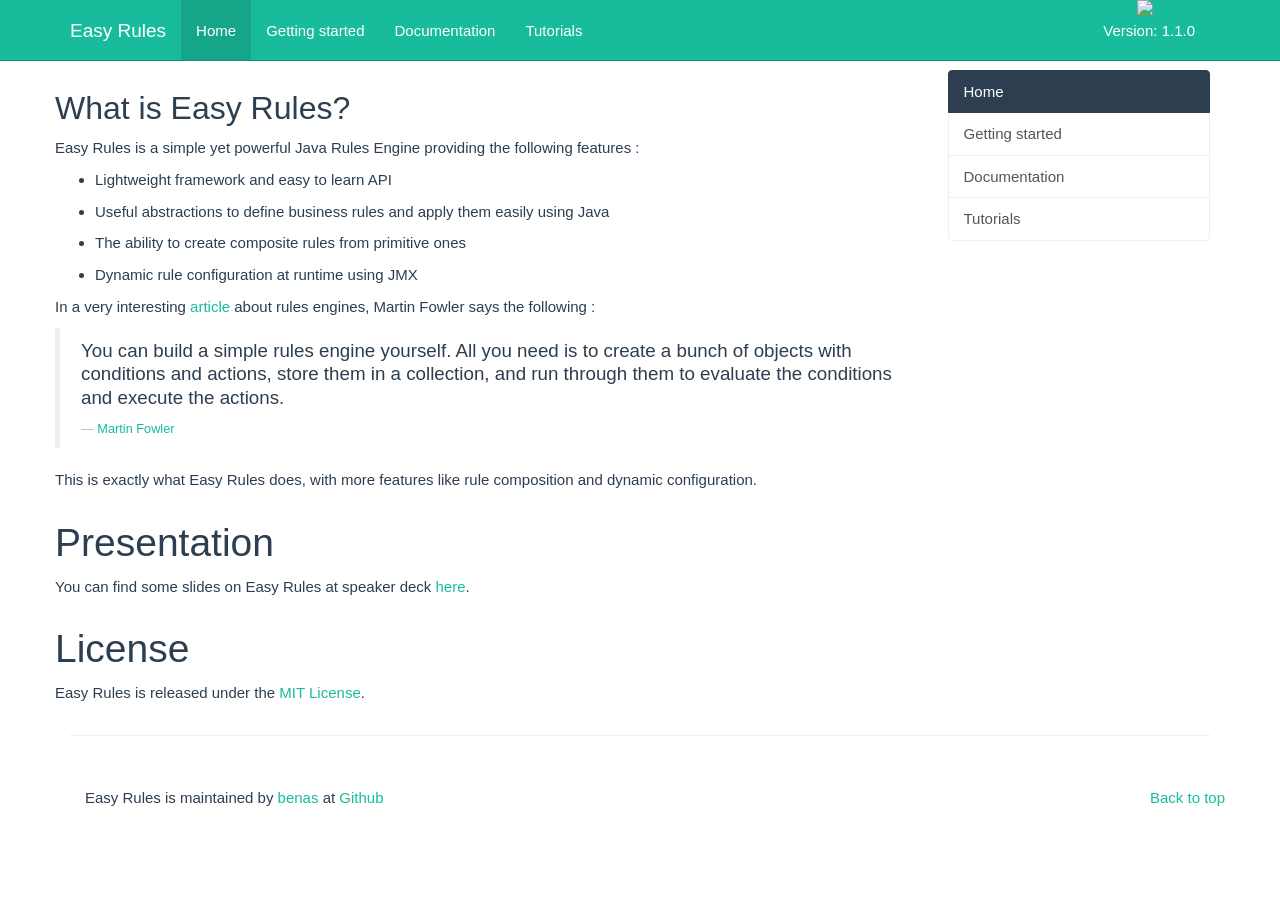
==== index.html @ 56ebf64c "update documentation" ====
<!DOCTYPE html>
<html lang="en">
<head>
    <title>Easy Rules</title>
    <meta charset="utf-8">
    <meta name="description" content="Easy Rules is a simple yet powerful Java Rules Engine">
    <meta name="author" content="Mahmoud Ben Hassine">
    <meta name="viewport" content="width=device-width, initial-scale=1.0">
    <link rel="shortcut icon" href="img/gear.ico"/>
    <link href="css/bootstrap.min.css" rel="stylesheet" media="screen">
    <link href="css/offcanvas.css" rel="stylesheet" media="screen">
    <link href="css/font-awesome.min.css" rel="stylesheet">
    <link href="css/idea.css" rel="stylesheet">

</head>
<body>

<div class="navbar navbar-fixed-top navbar-inverse" role="navigation">

    <a href="https://github.com/benas/easy-rules"><img style="position: absolute; top: 0; right: 0; border: 0;" src="img/forkme.png" alt="Fork me on GitHub"></a>

    <div class="container">

        <div class="navbar-header">
            <button type="button" class="navbar-toggle" data-toggle="collapse" data-target=".navbar-collapse">
                <span class="sr-only">Toggle navigation</span>
                <span class="icon-bar"></span>
                <span class="icon-bar"></span>
                <span class="icon-bar"></span>
            </button>
            <a class="navbar-brand" href="index.html"><i class="fa fa-gears"></i> Easy Rules</a>
        </div>
        <div class="collapse navbar-collapse">
            <p class="navbar-text pull-right">Version: 1.1.0</p>
            <ul class="nav navbar-nav">
                <li class="active"><a href="index.html"><i class="fa fa-home"></i> Home</a></li>
                <li><a href="gettingStarted.html"><i class="fa fa-folder-open"></i> Getting started</a></li>
                <li><a href="documentation.html"><i class="fa fa-book"></i> Documentation</a></li>
                <li><a href="tutorials.html"><i class="fa fa-flask"></i> Tutorials</a></li>
            </ul>
        </div>
    </div>
</div>

<div class="container">

    <div class="row row-offcanvas row-offcanvas-right">

        <div class="col-xs-12 col-sm-9">

            <div class="row">

                <h2 >What is Easy Rules?</h2>

                <p>Easy Rules is a simple yet powerful Java Rules Engine providing the following features :</p>

                <ul>
                    <li><p>Lightweight framework and easy to learn API</p></li>
                    <li><p>Useful abstractions to define business rules and apply them easily using Java</p></li>
                    <li><p>The ability to create composite rules from primitive ones</p></li>
                    <li><p>Dynamic rule configuration at runtime using JMX</p></li>
                </ul>

                <p>In a very interesting <a href="http://martinfowler.com/bliki/RulesEngine.html">article</a> about rules engines, Martin Fowler says the following :</p>
                <blockquote>
                    <p>You can build a simple rules engine yourself. All you need is to create a bunch of objects with conditions and actions,
                        store them in a collection, and run through them to evaluate the conditions and execute the actions.</p>
                    <small><a href="http://martinfowler.com/bliki/RulesEngine.html">Martin Fowler</a></small>
                </blockquote>

                <p>This is exactly what Easy Rules does, with more features like rule composition and dynamic configuration.</p>

            </div>

            <div class="row">

                <h1>Presentation</h1>

                <p>You can find some slides on Easy Rules at speaker deck <a href="https://speakerdeck.com/benas/easy-rules">here</a>.</p>

            </div>

            <div class="row">

                <h1>License</h1>

                <p>Easy Rules is released under the <a href="http://opensource.org/licenses/mit-license.php/" target="_blank">MIT License</a>.</p>
            </div>

        </div>

        <div class="col-xs-6 col-sm-3 sidebar-offcanvas" id="sidebar" role="navigation">
            <div class="list-group">
                <a href="index.html" class="list-group-item active"><i class="fa fa-home"></i> Home</a>
                <a href="gettingStarted.html" class="list-group-item"><i class="fa fa-folder-open"></i> Getting started</a>
                <a href="documentation.html" class="list-group-item"><i class="fa fa-book"></i> Documentation</a>
                <a href="tutorials.html" class="list-group-item"><i class="fa fa-flask"></i> Tutorials</a>
            </div>
        </div>

    </div>

    <hr>

    <footer>
        <div class="container">
            <p class="pull-right"><a href="#"><i class="fa fa-arrow-up"></i> Back to top</a></p>

            <p>Easy Rules is maintained by <a href="mailto:md.benhassine@gmail.com?subject=[Easy Rules]"><i
                    class="fa fa-envelope"></i> benas</a> at <a href="https://github.com/benas/easy-rules"><i
                    class="fa fa-github-alt"></i> Github</a></p>
        </div>
    </footer>

</div>
<script src="js/jquery-1.10.2.min.js"></script>
<script src="js/bootstrap.min.js"></script>
<script src="js/offcanvas.js"></script>
<script src="js/highlight.pack.js"></script>
<script>hljs.initHighlightingOnLoad();</script>
</body>
</html>
---- css/offcanvas.css ----
/*
 * Style tweaks
 * --------------------------------------------------
 */
html {
  overflow-x: hidden; /* Prevent scroll on narrow devices */
}
body {
  padding-top: 70px;
}
footer {
  padding: 30px 0;
}

/*
 * Off Canvas
 * --------------------------------------------------
 */
@media screen and (max-width: 767px) {
  .row-offcanvas {
    position: relative;
    -webkit-transition: all 0.25s ease-out;
    -moz-transition: all 0.25s ease-out;
    transition: all 0.25s ease-out;
  }

  .row-offcanvas-right
  .sidebar-offcanvas {
    right: -50%; /* 6 columns */
  }

  .row-offcanvas-left
  .sidebar-offcanvas {
    left: -50%; /* 6 columns */
  }

  .row-offcanvas-right.active {
    right: 50%; /* 6 columns */
  }

  .row-offcanvas-left.active {
    left: 50%; /* 6 columns */
  }

  .sidebar-offcanvas {
    position: absolute;
    top: 0;
    width: 50%; /* 6 columns */
  }
}
---- css/idea.css ----
/*

Intellij Idea-like styling (c) Vasily Polovnyov <vast@whiteants.net>

*/

pre code {
  display: block; padding: 0.5em;
  color: #000;
}

pre .subst,
pre .title {
  font-weight: normal;
  color: #000;
}

pre .comment,
pre .template_comment,
pre .javadoc,
pre .diff .header {
  color: #808080;
  font-style: italic;
}

pre .annotation,
pre .decorator,
pre .preprocessor,
pre .pragma,
pre .doctype,
pre .pi,
pre .chunk,
pre .shebang,
pre .apache .cbracket,
pre .prompt,
pre .http .title {
  color: #808000;
}

pre .tag,
pre .pi {
  background: #efefef;
}

pre .tag .title,
pre .id,
pre .attr_selector,
pre .pseudo,
pre .literal,
pre .keyword,
pre .hexcolor,
pre .css .function,
pre .ini .title,
pre .css .class,
pre .list .title,
pre .clojure .title,
pre .nginx .title,
pre .tex .command,
pre .request,
pre .status {
  font-weight: bold;
  color: #000080;
}

pre .attribute,
pre .rules .keyword,
pre .number,
pre .date,
pre .regexp,
pre .tex .special {
  font-weight: bold;
  color: #0000ff;
}

pre .number,
pre .regexp {
  font-weight: normal;
}

pre .string,
pre .value,
pre .filter .argument,
pre .css .function .params,
pre .apache .tag {
  color: #008000;
  font-weight: bold;
}

pre .symbol,
pre .ruby .symbol .string,
pre .char,
pre .tex .formula {
  color: #000;
  background: #d0eded;
  font-style: italic;
}

pre .phpdoc,
pre .yardoctag,
pre .javadoctag {
  text-decoration: underline;
}

pre .variable,
pre .envvar,
pre .apache .sqbracket,
pre .nginx .built_in {
  color: #660e7a;
}

pre .addition {
  background: #baeeba;
}

pre .deletion {
  background: #ffc8bd;
}

pre .diff .change {
  background: #bccff9;
}
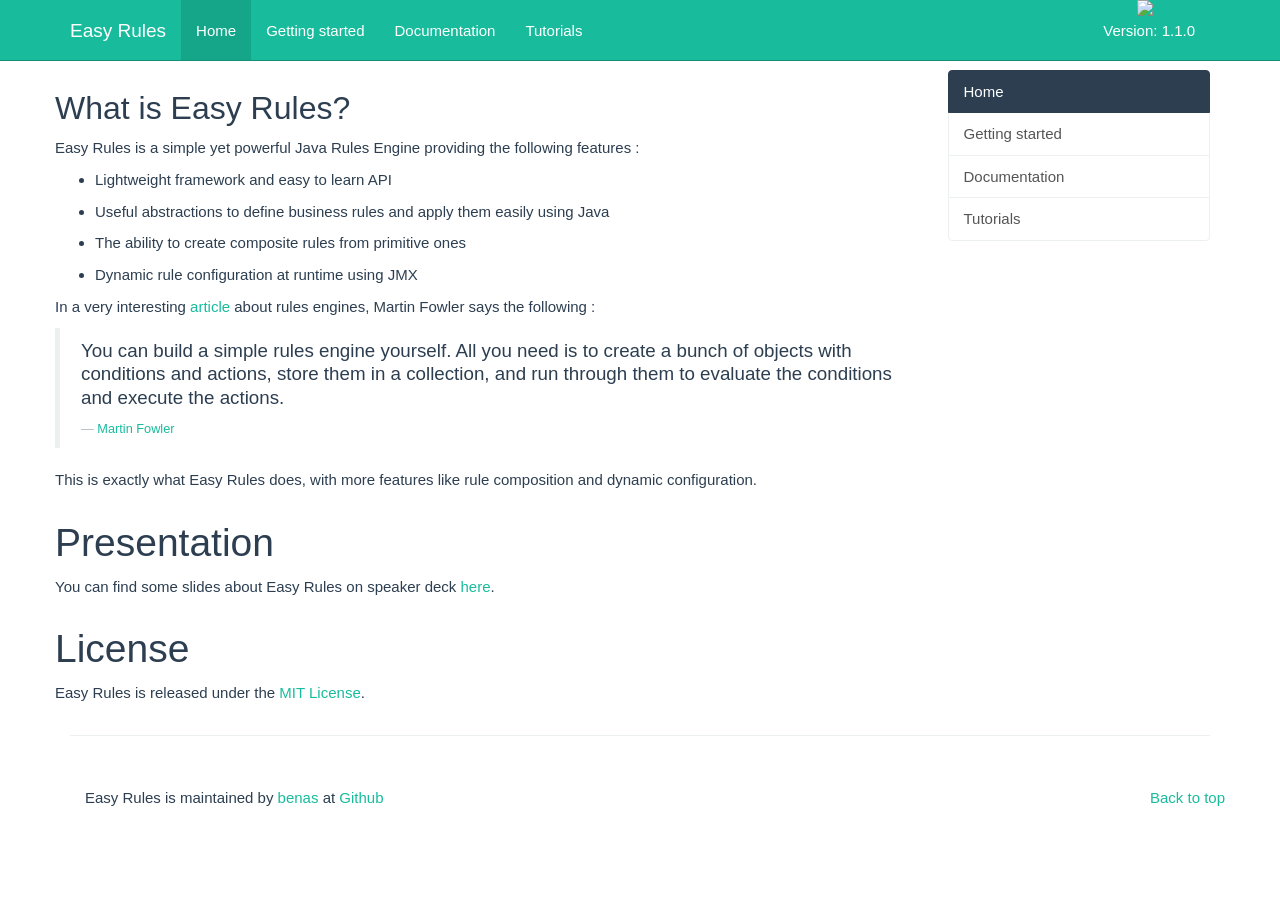
==== commit b97cc680: "fix typo" ====
--- a/index.html
+++ b/index.html
@@ -11,6 +11,20 @@
     <link href="css/offcanvas.css" rel="stylesheet" media="screen">
     <link href="css/font-awesome.min.css" rel="stylesheet">
     <link href="css/idea.css" rel="stylesheet">
+
+    <script type="text/javascript">
+
+        var _gaq = _gaq || [];
+        _gaq.push(['_setAccount', 'UA-46301888-1']);
+        _gaq.push(['_trackPageview']);
+
+        (function() {
+            var ga = document.createElement('script'); ga.type = 'text/javascript'; ga.async = true;
+            ga.src = ('https:' == document.location.protocol ? 'https://ssl' : 'http://www') + '.google-analytics.com/ga.js';
+            var s = document.getElementsByTagName('script')[0]; s.parentNode.insertBefore(ga, s);
+        })();
+
+    </script>
 
 </head>
 <body>
@@ -76,7 +90,7 @@
 
                 <h1>Presentation</h1>
 
-                <p>You can find some slides on Easy Rules at speaker deck <a href="https://speakerdeck.com/benas/easy-rules">here</a>.</p>
+                <p>You can find some slides about Easy Rules on speaker deck <a href="https://speakerdeck.com/benas/easy-rules">here</a>.</p>
 
             </div>
 
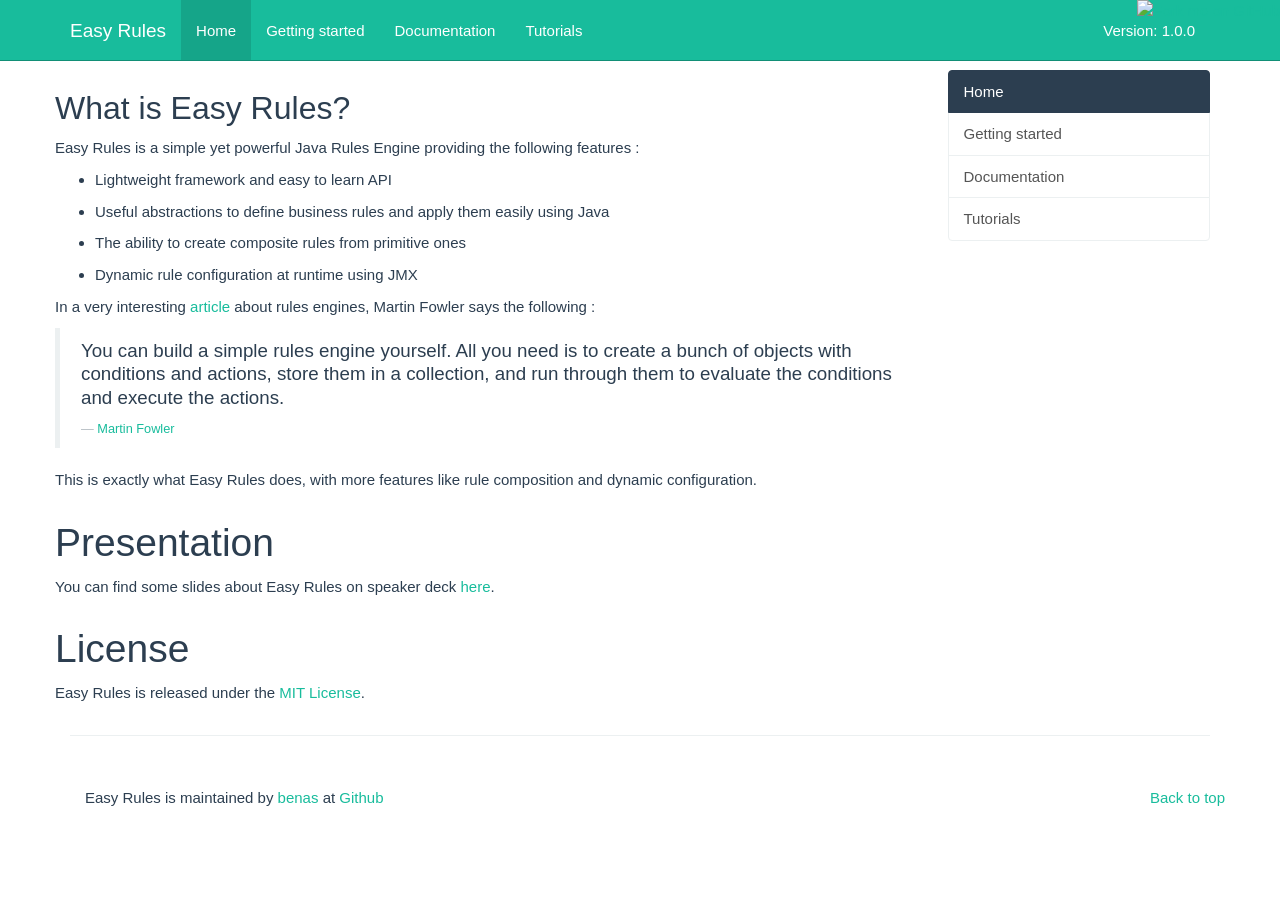
==== commit af21bfbf: "update version number" ====
--- a/index.html
+++ b/index.html
@@ -45,7 +45,7 @@
             <a class="navbar-brand" href="index.html"><i class="fa fa-gears"></i> Easy Rules</a>
         </div>
         <div class="collapse navbar-collapse">
-            <p class="navbar-text pull-right">Version: 1.1.0</p>
+            <p class="navbar-text pull-right">Version: 1.0.0</p>
             <ul class="nav navbar-nav">
                 <li class="active"><a href="index.html"><i class="fa fa-home"></i> Home</a></li>
                 <li><a href="gettingStarted.html"><i class="fa fa-folder-open"></i> Getting started</a></li>
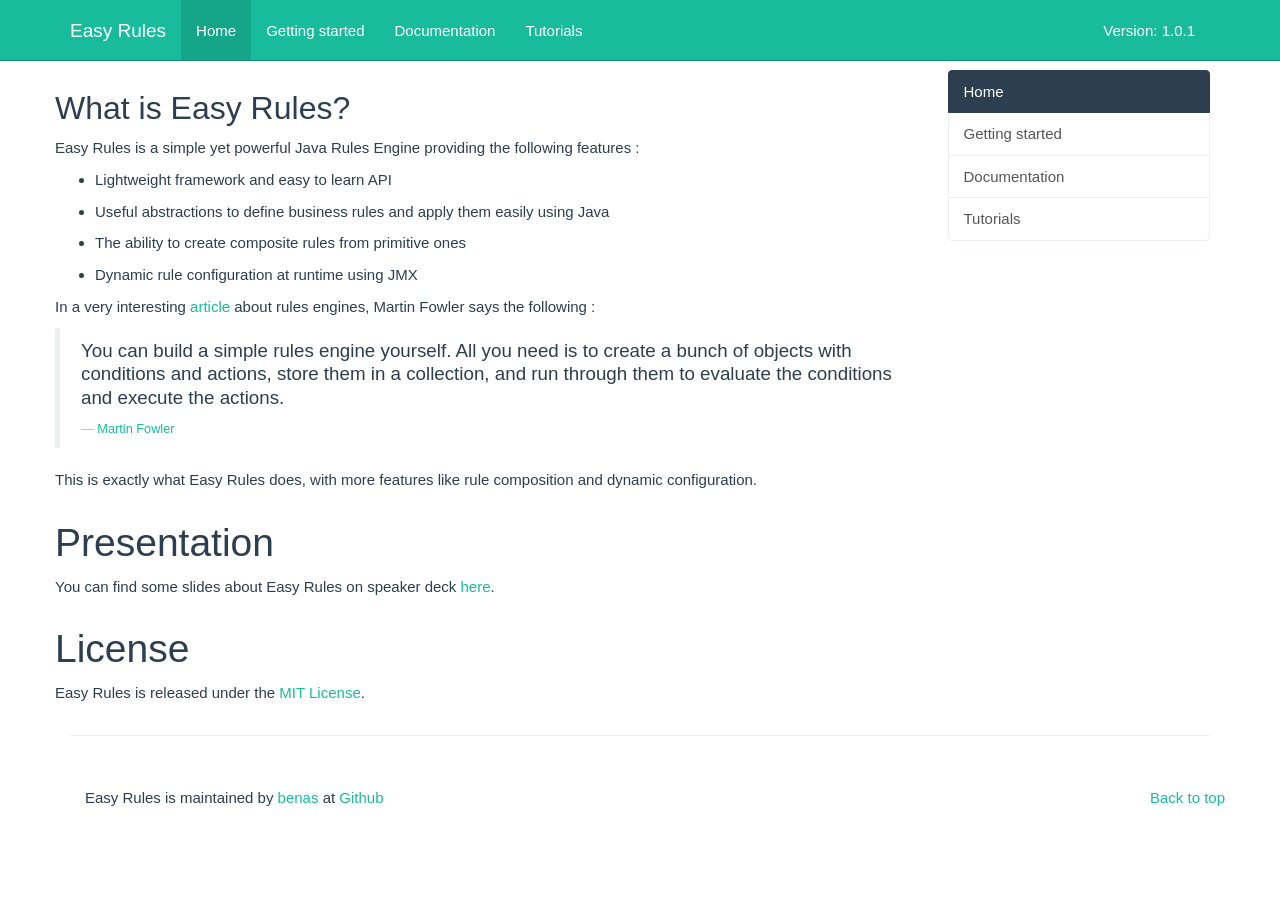
==== commit 3bff640d: "update version number" ====
--- a/index.html
+++ b/index.html
@@ -31,8 +31,6 @@
 
 <div class="navbar navbar-fixed-top navbar-inverse" role="navigation">
 
-    <a href="https://github.com/benas/easy-rules"><img style="position: absolute; top: 0; right: 0; border: 0;" src="img/forkme.png" alt="Fork me on GitHub"></a>
-
     <div class="container">
 
         <div class="navbar-header">
@@ -45,7 +43,7 @@
             <a class="navbar-brand" href="index.html"><i class="fa fa-gears"></i> Easy Rules</a>
         </div>
         <div class="collapse navbar-collapse">
-            <p class="navbar-text pull-right">Version: 1.0.0</p>
+            <p class="navbar-text pull-right">Version: 1.0.1</p>
             <ul class="nav navbar-nav">
                 <li class="active"><a href="index.html"><i class="fa fa-home"></i> Home</a></li>
                 <li><a href="gettingStarted.html"><i class="fa fa-folder-open"></i> Getting started</a></li>
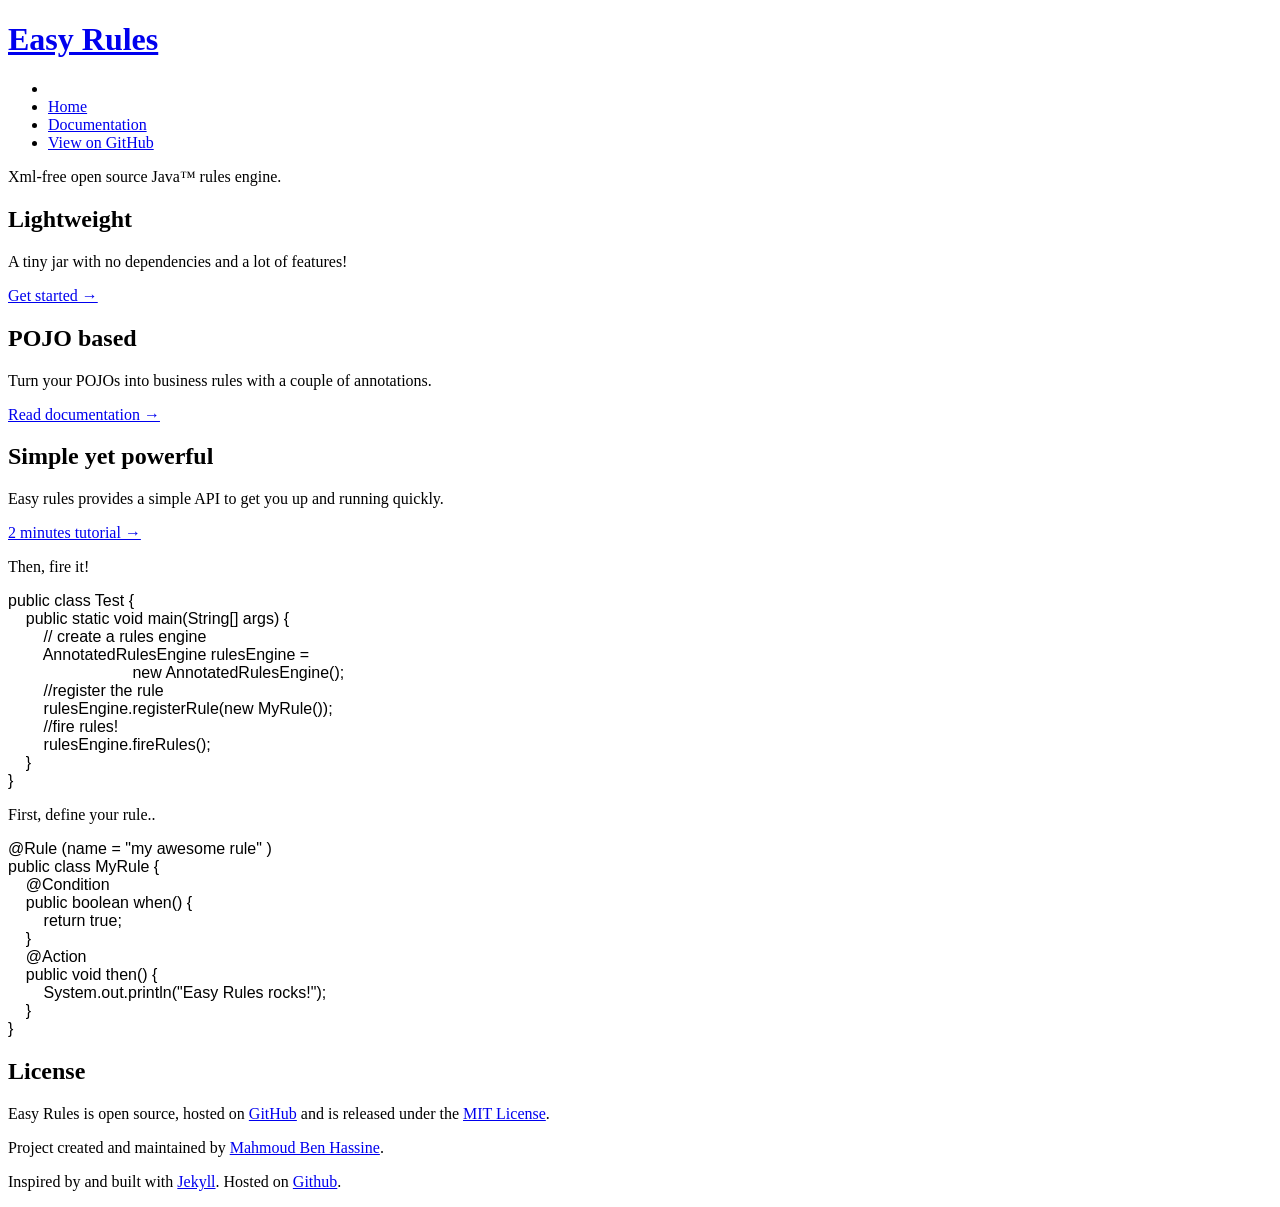
==== commit 120c592e: "update documentation for version 1.1.0" ====
--- a/index.html
+++ b/index.html
@@ -1,134 +1,169 @@
-<!DOCTYPE html>
-<html lang="en">
+<!DOCTYPE HTML>
+<html lang="en-US">
 <head>
-    <title>Easy Rules</title>
-    <meta charset="utf-8">
-    <meta name="description" content="Easy Rules is a simple yet powerful Java Rules Engine">
-    <meta name="author" content="Mahmoud Ben Hassine">
-    <meta name="viewport" content="width=device-width, initial-scale=1.0">
-    <link rel="shortcut icon" href="img/gear.ico"/>
-    <link href="css/bootstrap.min.css" rel="stylesheet" media="screen">
-    <link href="css/offcanvas.css" rel="stylesheet" media="screen">
-    <link href="css/font-awesome.min.css" rel="stylesheet">
-    <link href="css/idea.css" rel="stylesheet">
+  <meta charset="UTF-8">
+  <title>Easy rules &bull; Xml-free open source Java&trade; rules engine.</title>
+  <meta http-equiv="Content-Type" content="text/html; charset=UTF-8">
+  <meta name="viewport" content="width=device-width,initial-scale=1">
+  <link href='http://fonts.googleapis.com/css?family=Lato:100,300,400,700,900,100italic,300italic,400italic,700italic,900italic' rel='stylesheet' type='text/css'>
+  <link href='http://fonts.googleapis.com/css?family=Arizonia' rel='stylesheet' type='text/css'>
+  <link rel="stylesheet" href="http://www.easyrules.org/css/normalize.css" />
+  <link rel="stylesheet" href="http://www.easyrules.org/css/gridism.css" />
+  <link rel="stylesheet" href="http://www.easyrules.org/css/style.css" />
+  <link rel="stylesheet" href="http://www.easyrules.org/css/pygments.css" />
+  <link rel="icon" type="image/x-icon" href="http://www.easyrules.org/favicon.ico" />
+  <script src="http://www.easyrules.org/js/modernizr-2.5.3.min.js"></script>
+</head>
+
+
+<body class="wrap">
+
+  <header>
+  <div class="grid">
+    <div class="unit one-third">
+      <a href="http://www.easyrules.org/index.html">
+        <h1>
+          <span class="shadow">Easy Rules</span>
+        </h1>
+      </a>
+    </div>
+    <nav class="main-nav unit two-thirds">
+      <ul>
+<li>&nbsp;&nbsp;&nbsp;&nbsp;&nbsp;&nbsp;&nbsp;&nbsp;&nbsp;&nbsp;&nbsp;</li>
+  <li class="current">
+    <a href="http://www.easyrules.org/index.html">Home</a>
+  </li>
+  <li class="">
+    <a href="http://www.easyrules.org/about/overview.html">Documentation</a>
+  </li>
+  <li>
+    <a target="_blank" href="https://github.com/benas/easy-rules">View on GitHub</a>
+  </li>
+</ul>
+
+    </nav>
+  </div>
+</header>
+
+
+  <section class="intro">
+    <div class="grid">
+        <div class="unit whole">
+            <p class="first">Xml-free open source Java™ rules engine.</p>
+        </div>
+    </div>
+</section>
+
+<section class="features">
+    <div class="grid">
+        <div class="unit one-third">
+            <h2>Lightweight</h2>
+            <p>
+                A tiny jar with no dependencies and a lot of features!
+            </p>
+            <a href="http://www.easyrules.org/about/getting-started.html" class="">Get started &rarr;</a>
+        </div>
+        <div class="unit one-third">
+            <h2>POJO based</h2>
+            <p>
+                Turn your POJOs into business rules with a couple of annotations.
+            </p>
+            <a href="http://www.easyrules.org/about/overview.html" class="">Read documentation &rarr;</a>
+        </div>
+        <div class="unit one-third">
+            <h2>Simple yet powerful</h2>
+            <p>
+                Easy rules provides a simple API to get you up and running quickly.
+            </p>
+            <a href="http://www.easyrules.org/tutorials/hello-world.html" class="">2 minutes tutorial &rarr;</a>
+        </div>
+        <div class="clear"></div>
+    </div>
+</section>
+
+<section class="quickstart">
+    <div class="grid">
+        <div class="unit code" style="width: 50%">
+            <p class="title">Then, fire it!</p>
+            <div class="shell">
+                <div class="highlight"><pre><code class="language-java" style="font-family: 'Helvetica Neue', Helvetica, Arial, sans-serif;font-size: 16px"><span class="kd">public class</span> <span class="nc">Test</span> <span class="o">{</span>
+    <span class="kd">public static void</span> <span class="nf">main</span><span class="o">(</span>String<span class="o">[]</span> args<span class="o">)</span> <span class="o">{</span>
+        <span class="c1">// create a rules engine</span>
+        AnnotatedRulesEngine rulesEngine <span class="o">=</span>
+                            <span class="k">new</span> AnnotatedRulesEngine<span class="o">();</span>
+        <span class="c1">//register the rule</span>
+        rulesEngine<span class="o">.</span><span class="na">registerRule</span><span class="o">(</span><span class="k">new</span> MyRule<span class="o">());</span>
+        <span class="c1">//fire rules!</span>
+        rulesEngine<span class="o">.</span><span class="na">fireRules</span><span class="o">();</span>
+    <span class="o">}</span>
+<span class="o">}</span></code></pre></div>
+            </div>
+        </div>
+        <div class="unit code" style="width: 50%">
+            <p class="title">First, define your rule..</p>
+            <div class="shell">
+                <div class="highlight"><pre><code class="language-java" style="font-family: 'Helvetica Neue', Helvetica, Arial, sans-serif;font-size: 16px"><span class="nd">@Rule</span> <span class="o">(</span>name <span class="o">=</span> <span class="s">"my awesome rule"</span> <span class="o">)</span>
+<span class="kd">public</span> <span class="kd">class</span> <span class="nc">MyRule</span> <span class="o">{</span>
+    <span class="nd">@Condition</span>
+    <span class="kd">public boolean</span> <span class="nf">when</span><span class="o">()</span> <span class="o">{</span>
+        <span class="k">return</span> true<span class="o">;</span>
+    <span class="o">}</span>
+    <span class="nd">@Action</span>
+    <span class="kd">public void</span> <span class="nf">then</span><span class="o">()</span> <span class="o">{</span>
+        System<span class="o">.</span><span class="na">out</span><span class="o">.</span><span class="na">println</span><span class="o">(</span><span class="s">"Easy Rules rocks!"</span><span class="o">);</span>
+    <span class="o">}</span>
+<span class="o">}</span></code></pre></div>
+            </div>
+        </div>
+        <div class="clear"></div>
+    </div>
+</section>
+
+<section class="free-hosting">
+    <div class="grid">
+        <div class="unit whole">
+            <div class="grid pane">
+                <div class="unit whole center-on-mobiles">
+                    <div class="pane-content">
+                        <h2>License</h2>
+                        <p>Easy Rules is open source, hosted on <a target="_blank" href="https://github.com/benas/easy-rules">GitHub</a> and is released under the <a target="_blank" href="http://opensource.org/licenses/mit-license.php/">MIT License</a>.</p>
+                    </div>
+                </div>
+                <div class="clear"></div>
+            </div>
+        </div>
+    </div>
+</section>
+
+
+
+  <footer>
+  <div class="grid">
+    <div class="unit one-third center-on-mobiles">
+      <p>Project created and maintained by <a target="_blank" href="http://www.mahmoudbenhassine.com">Mahmoud Ben Hassine</a>.</p>
+    </div>
+    <div class="unit two-thirds align-right center-on-mobiles">
+      <p>
+        Inspired by and built with <a target="_blank" href="http://jekyllrb.com">Jekyll</a>. Hosted on <a target="_blank" href="https://github.com">Github</a>.
+      </p>
+
+    </div>
+  </div>
+</footer>
 
     <script type="text/javascript">
+    var _gaq = _gaq || [];
+    _gaq.push(['_setAccount', 'UA-46301888-1']);
+    _gaq.push(['_trackPageview']);
+    (function() {
+      var ga = document.createElement('script'); ga.type = 'text/javascript'; ga.async = true;
+      ga.src = ('https:' == document.location.protocol ? 'https://ssl' : 'http://www') + '.google-analytics.com/ga.js';
+      var s = document.getElementsByTagName('script')[0]; s.parentNode.insertBefore(ga, s);
+    })();
+  </script>
 
-        var _gaq = _gaq || [];
-        _gaq.push(['_setAccount', 'UA-46301888-1']);
-        _gaq.push(['_trackPageview']);
 
-        (function() {
-            var ga = document.createElement('script'); ga.type = 'text/javascript'; ga.async = true;
-            ga.src = ('https:' == document.location.protocol ? 'https://ssl' : 'http://www') + '.google-analytics.com/ga.js';
-            var s = document.getElementsByTagName('script')[0]; s.parentNode.insertBefore(ga, s);
-        })();
+</body>
 
-    </script>
+</html>
 
-</head>
-<body>
-
-<div class="navbar navbar-fixed-top navbar-inverse" role="navigation">
-
-    <div class="container">
-
-        <div class="navbar-header">
-            <button type="button" class="navbar-toggle" data-toggle="collapse" data-target=".navbar-collapse">
-                <span class="sr-only">Toggle navigation</span>
-                <span class="icon-bar"></span>
-                <span class="icon-bar"></span>
-                <span class="icon-bar"></span>
-            </button>
-            <a class="navbar-brand" href="index.html"><i class="fa fa-gears"></i> Easy Rules</a>
-        </div>
-        <div class="collapse navbar-collapse">
-            <p class="navbar-text pull-right">Version: 1.0.1</p>
-            <ul class="nav navbar-nav">
-                <li class="active"><a href="index.html"><i class="fa fa-home"></i> Home</a></li>
-                <li><a href="gettingStarted.html"><i class="fa fa-folder-open"></i> Getting started</a></li>
-                <li><a href="documentation.html"><i class="fa fa-book"></i> Documentation</a></li>
-                <li><a href="tutorials.html"><i class="fa fa-flask"></i> Tutorials</a></li>
-            </ul>
-        </div>
-    </div>
-</div>
-
-<div class="container">
-
-    <div class="row row-offcanvas row-offcanvas-right">
-
-        <div class="col-xs-12 col-sm-9">
-
-            <div class="row">
-
-                <h2 >What is Easy Rules?</h2>
-
-                <p>Easy Rules is a simple yet powerful Java Rules Engine providing the following features :</p>
-
-                <ul>
-                    <li><p>Lightweight framework and easy to learn API</p></li>
-                    <li><p>Useful abstractions to define business rules and apply them easily using Java</p></li>
-                    <li><p>The ability to create composite rules from primitive ones</p></li>
-                    <li><p>Dynamic rule configuration at runtime using JMX</p></li>
-                </ul>
-
-                <p>In a very interesting <a href="http://martinfowler.com/bliki/RulesEngine.html">article</a> about rules engines, Martin Fowler says the following :</p>
-                <blockquote>
-                    <p>You can build a simple rules engine yourself. All you need is to create a bunch of objects with conditions and actions,
-                        store them in a collection, and run through them to evaluate the conditions and execute the actions.</p>
-                    <small><a href="http://martinfowler.com/bliki/RulesEngine.html">Martin Fowler</a></small>
-                </blockquote>
-
-                <p>This is exactly what Easy Rules does, with more features like rule composition and dynamic configuration.</p>
-
-            </div>
-
-            <div class="row">
-
-                <h1>Presentation</h1>
-
-                <p>You can find some slides about Easy Rules on speaker deck <a href="https://speakerdeck.com/benas/easy-rules">here</a>.</p>
-
-            </div>
-
-            <div class="row">
-
-                <h1>License</h1>
-
-                <p>Easy Rules is released under the <a href="http://opensource.org/licenses/mit-license.php/" target="_blank">MIT License</a>.</p>
-            </div>
-
-        </div>
-
-        <div class="col-xs-6 col-sm-3 sidebar-offcanvas" id="sidebar" role="navigation">
-            <div class="list-group">
-                <a href="index.html" class="list-group-item active"><i class="fa fa-home"></i> Home</a>
-                <a href="gettingStarted.html" class="list-group-item"><i class="fa fa-folder-open"></i> Getting started</a>
-                <a href="documentation.html" class="list-group-item"><i class="fa fa-book"></i> Documentation</a>
-                <a href="tutorials.html" class="list-group-item"><i class="fa fa-flask"></i> Tutorials</a>
-            </div>
-        </div>
-
-    </div>
-
-    <hr>
-
-    <footer>
-        <div class="container">
-            <p class="pull-right"><a href="#"><i class="fa fa-arrow-up"></i> Back to top</a></p>
-
-            <p>Easy Rules is maintained by <a href="mailto:md.benhassine@gmail.com?subject=[Easy Rules]"><i
-                    class="fa fa-envelope"></i> benas</a> at <a href="https://github.com/benas/easy-rules"><i
-                    class="fa fa-github-alt"></i> Github</a></p>
-        </div>
-    </footer>
-
-</div>
-<script src="js/jquery-1.10.2.min.js"></script>
-<script src="js/bootstrap.min.js"></script>
-<script src="js/offcanvas.js"></script>
-<script src="js/highlight.pack.js"></script>
-<script>hljs.initHighlightingOnLoad();</script>
-</body>
-</html>
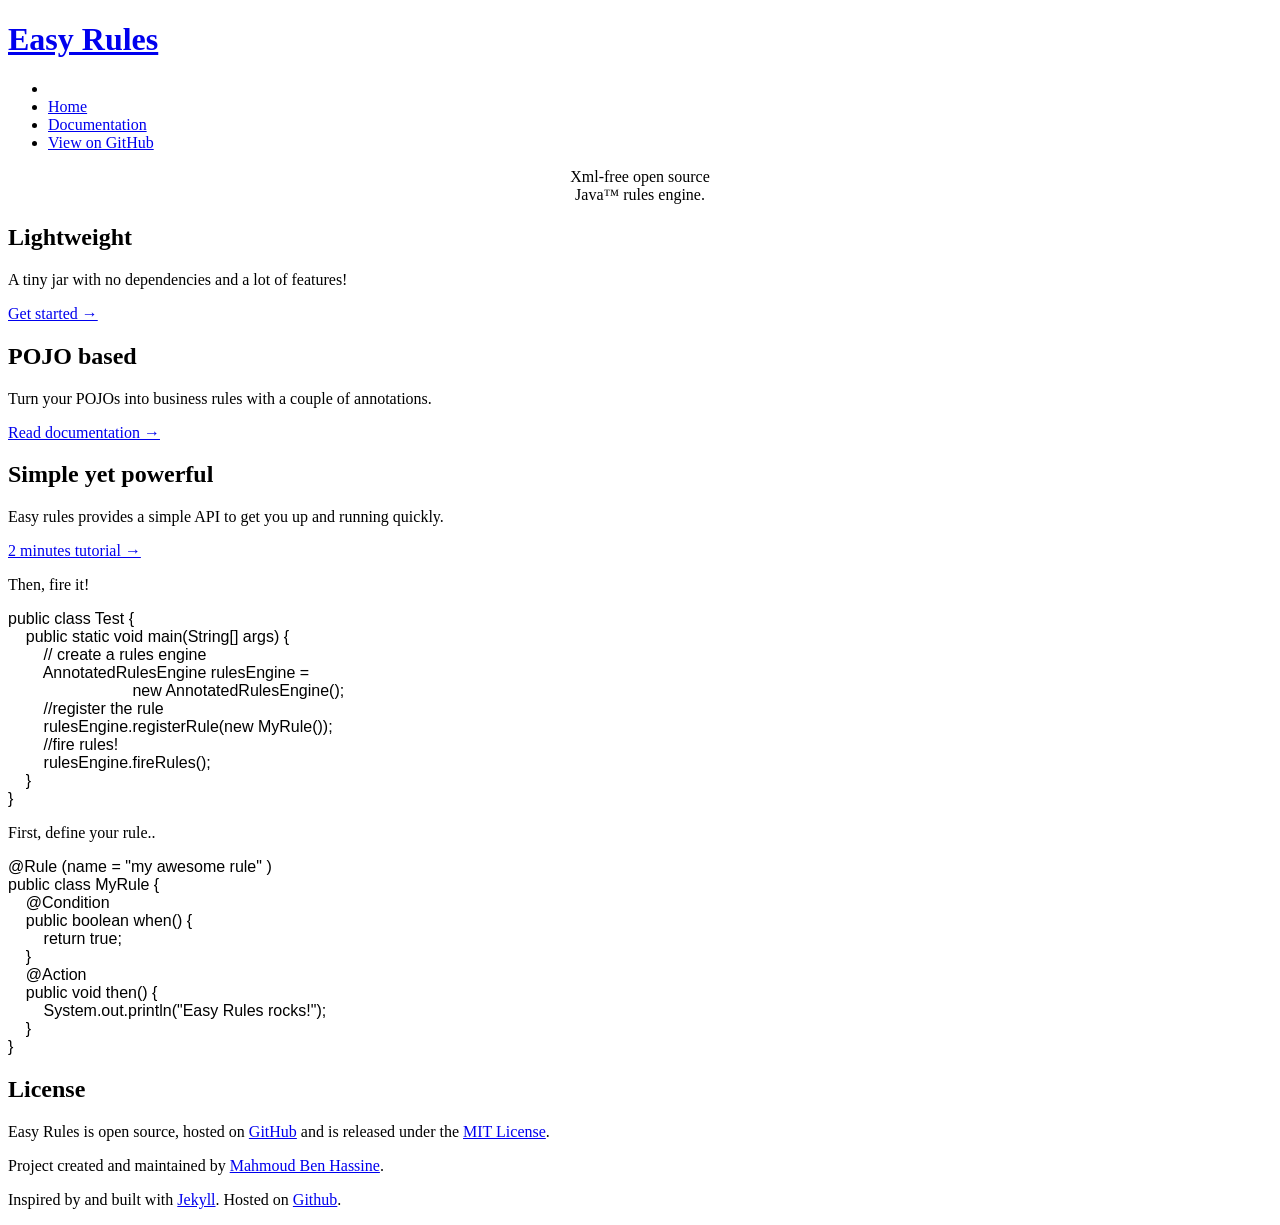
==== commit e471af04: "Update index.html" ====
--- a/index.html
+++ b/index.html
@@ -49,7 +49,7 @@
   <section class="intro">
     <div class="grid">
         <div class="unit whole">
-            <p class="first">Xml-free open source Java™ rules engine.</p>
+            <p class="first" style="text-align: center">Xml-free open source <br>Java™ rules engine.</p>
         </div>
     </div>
 </section>
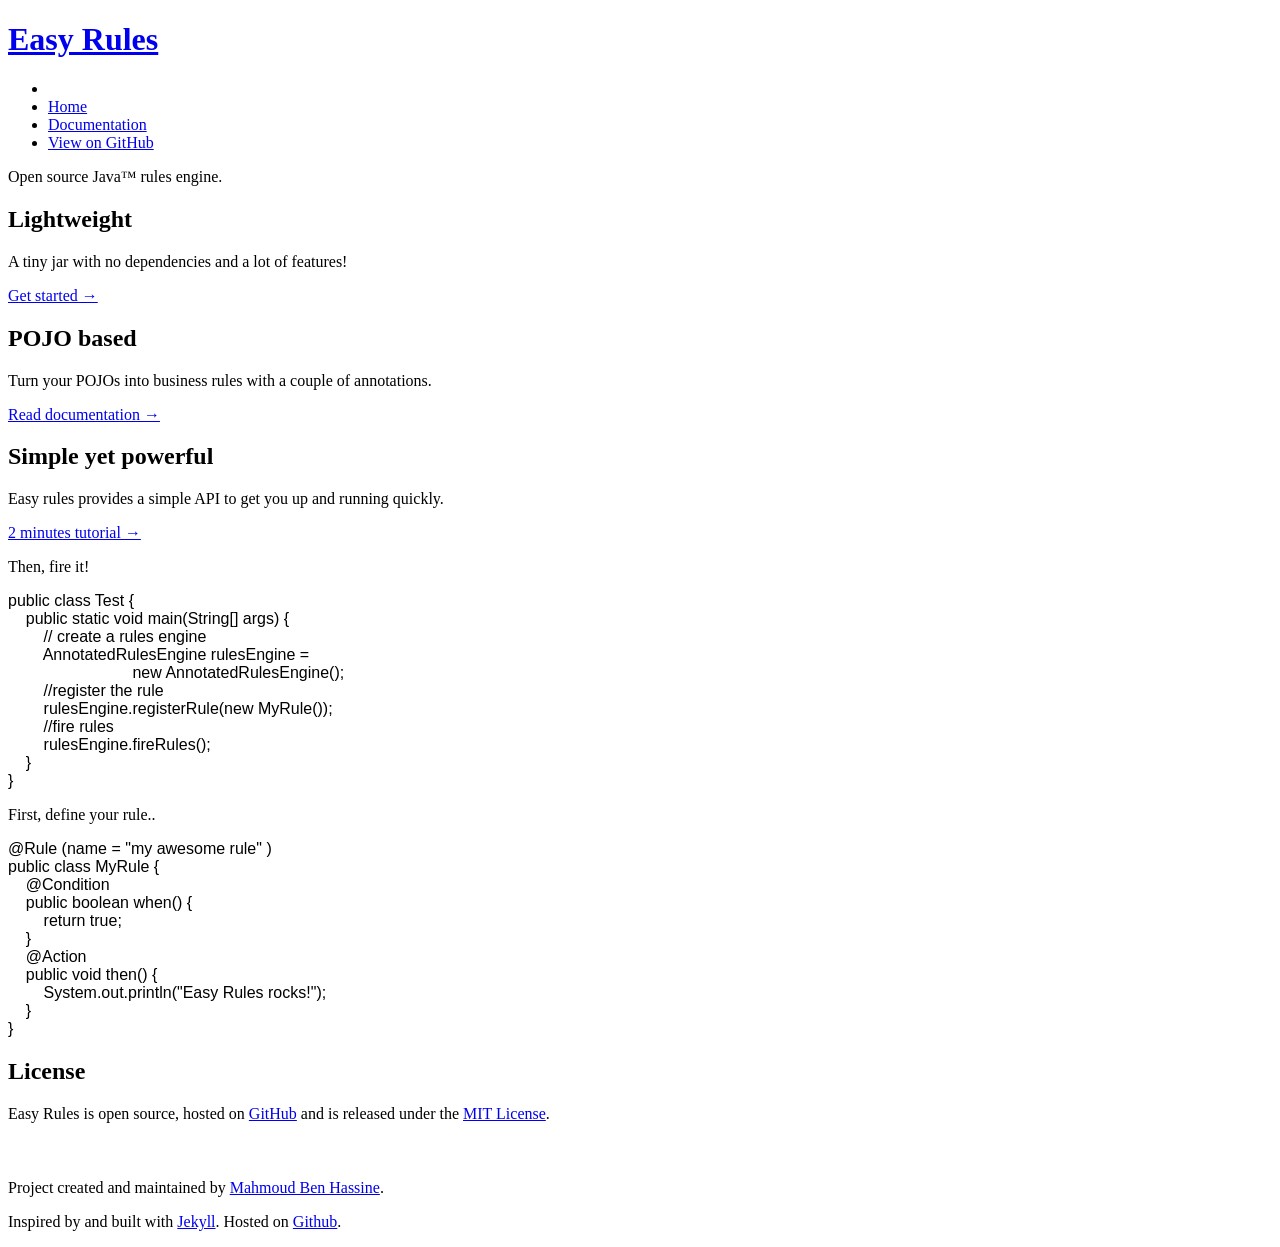
==== commit e85476b6: "update documentation for version 1.2.0" ====
--- a/index.html
+++ b/index.html
@@ -2,9 +2,12 @@
 <html lang="en-US">
 <head>
   <meta charset="UTF-8">
-  <title>Easy rules &bull; Xml-free open source Java&trade; rules engine.</title>
+  <title>Easy rules &bull; Open source Java&trade; rules engine.</title>
   <meta http-equiv="Content-Type" content="text/html; charset=UTF-8">
   <meta name="viewport" content="width=device-width,initial-scale=1">
+  <meta name="author" content="Mahmoud Ben Hassine">
+  <meta name="description" content="Open source java rules engine">
+  <meta name="keywords" content="java, rules engine, open source">
   <link href='http://fonts.googleapis.com/css?family=Lato:100,300,400,700,900,100italic,300italic,400italic,700italic,900italic' rel='stylesheet' type='text/css'>
   <link href='http://fonts.googleapis.com/css?family=Arizonia' rel='stylesheet' type='text/css'>
   <link rel="stylesheet" href="http://www.easyrules.org/css/normalize.css" />
@@ -49,7 +52,7 @@
   <section class="intro">
     <div class="grid">
         <div class="unit whole">
-            <p class="first" style="text-align: center">Xml-free open source <br>Java™ rules engine.</p>
+            <p class="first">Open source Java™ rules engine.</p>
         </div>
     </div>
 </section>
@@ -93,7 +96,7 @@
                             <span class="k">new</span> AnnotatedRulesEngine<span class="o">();</span>
         <span class="c1">//register the rule</span>
         rulesEngine<span class="o">.</span><span class="na">registerRule</span><span class="o">(</span><span class="k">new</span> MyRule<span class="o">());</span>
-        <span class="c1">//fire rules!</span>
+        <span class="c1">//fire rules</span>
         rulesEngine<span class="o">.</span><span class="na">fireRules</span><span class="o">();</span>
     <span class="o">}</span>
 <span class="o">}</span></code></pre></div>
@@ -123,10 +126,19 @@
     <div class="grid">
         <div class="unit whole">
             <div class="grid pane">
-                <div class="unit whole center-on-mobiles">
+                <div class="unit whole">
                     <div class="pane-content">
                         <h2>License</h2>
                         <p>Easy Rules is open source, hosted on <a target="_blank" href="https://github.com/benas/easy-rules">GitHub</a> and is released under the <a target="_blank" href="http://opensource.org/licenses/mit-license.php/">MIT License</a>.</p>
+                    </div>
+
+                    <div class="pane-content align-center">
+                        <iframe src="http://ghbtns.com/github-btn.html?user=benas&repo=easy-rules&type=watch&count=true"
+                                allowtransparency="true" frameborder="0" scrolling="0" width="110" height="20"></iframe>
+                        <iframe src="http://ghbtns.com/github-btn.html?user=benas&repo=easy-rules&type=fork&count=true"
+                                allowtransparency="true" frameborder="0" scrolling="0" width="95" height="20"></iframe>
+                        <iframe src="http://ghbtns.com/github-btn.html?user=benas&type=follow&count=true"
+                                allowtransparency="true" frameborder="0" scrolling="0" width="165" height="20"></iframe>
                     </div>
                 </div>
                 <div class="clear"></div>
